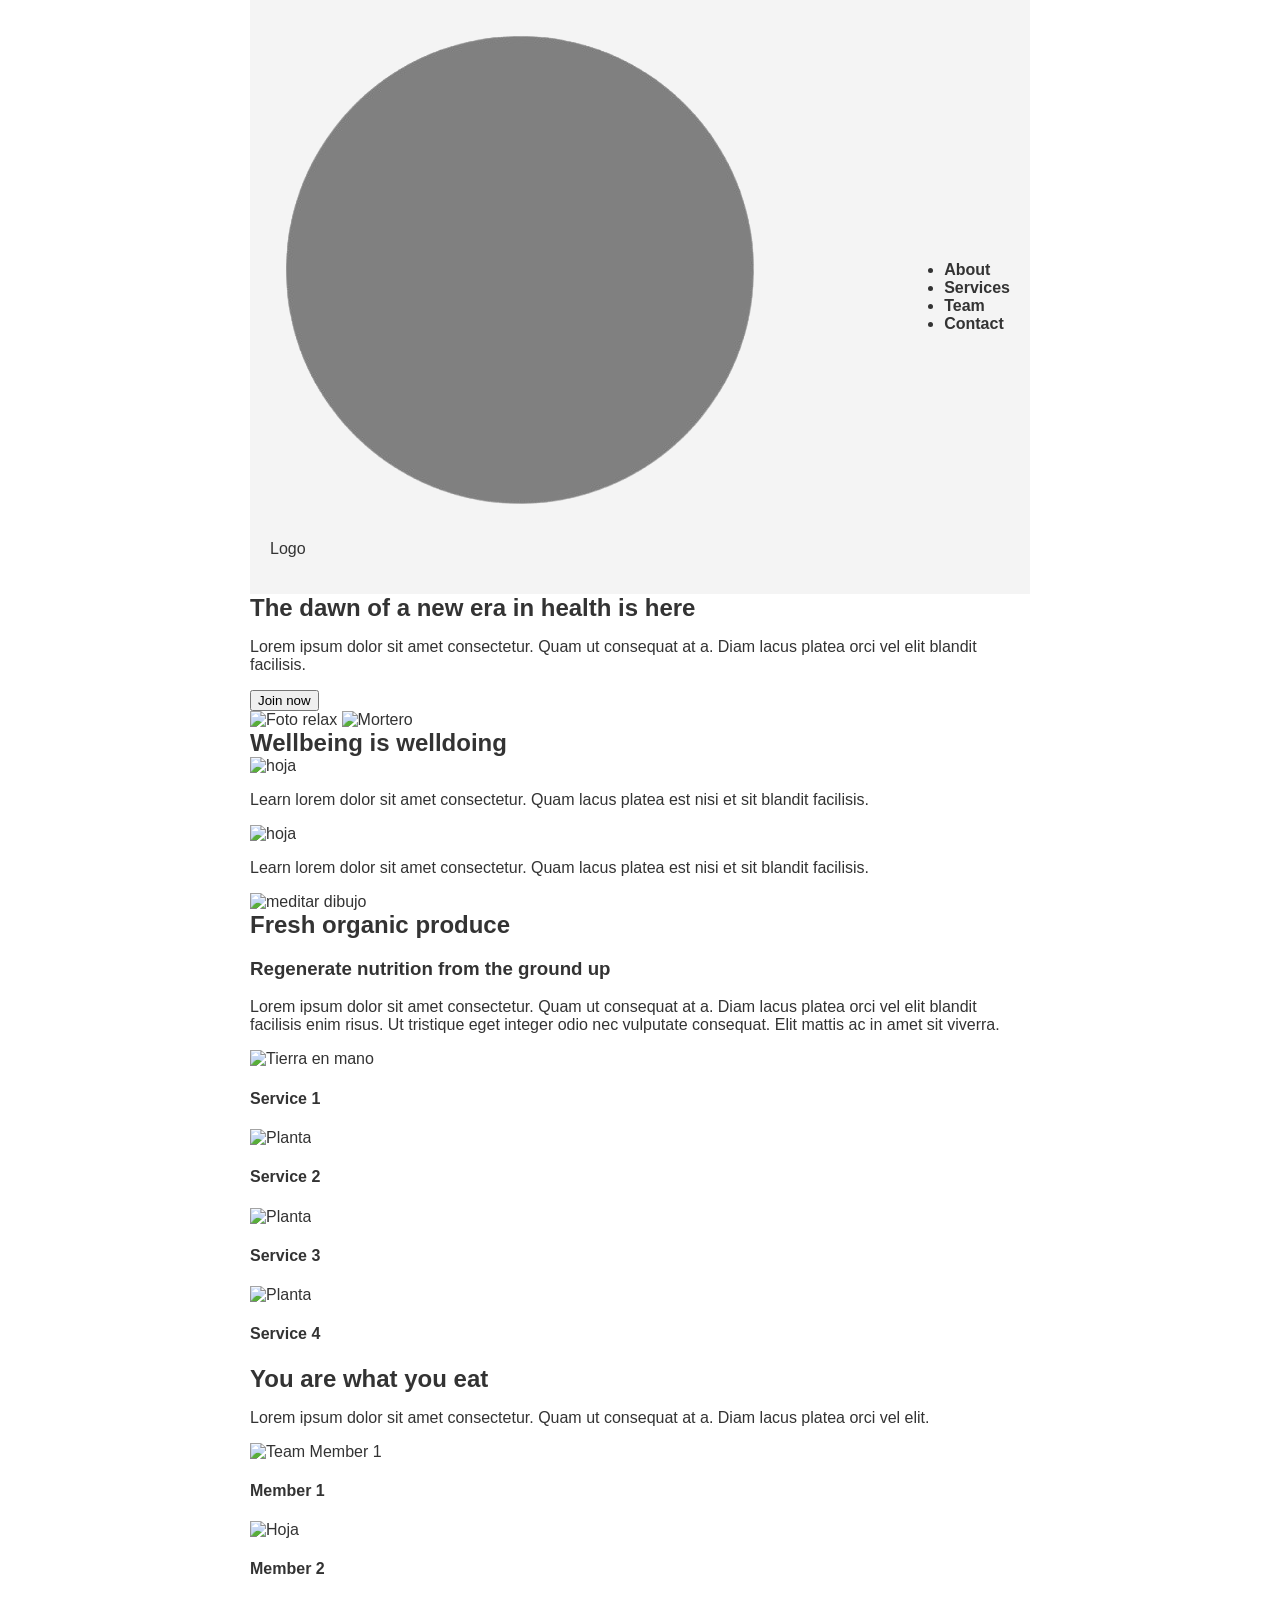
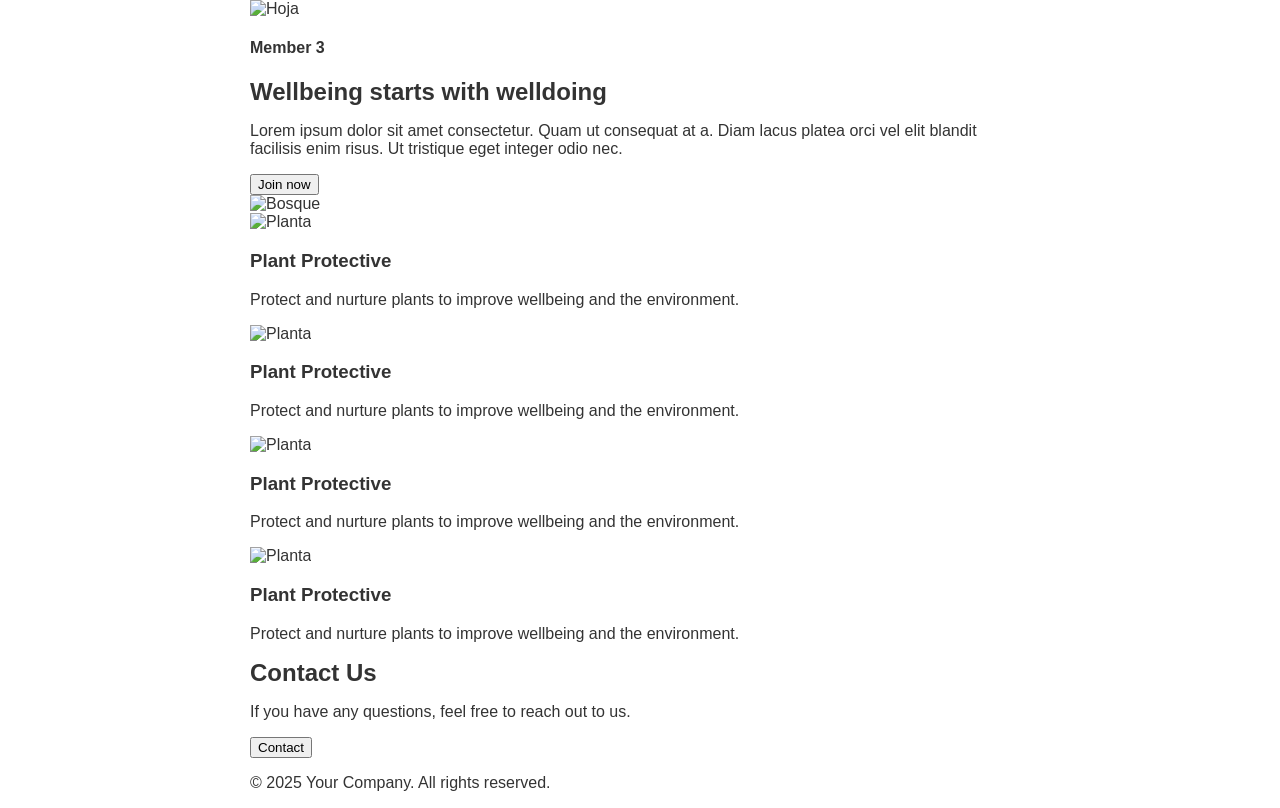
==== index.html @ 931d78bc "Add files via upload" ====
<!DOCTYPE html>
<html lang="es">
<head>
    <meta charset="UTF-8">
    <meta name="viewport" content="width=device-width, initial-scale=1.0">
    <title>Landing Page</title>
    <link rel="stylesheet" href="estilo.css">
</head>
<body>

    <header>
            <div class="logo">
            <img class="imglogo" src="img/logo.png" alt="Logo">
            <p>Logo</p>
            </div>
        <nav>
            <ul>
                <li><a href="#">About</a></li>
                <li><a href="#">Services</a></li>
                <li><a href="#">Team</a></li>
                <li><a href="#">Contact</a></li>
            </ul>
        </nav>
    </header>

    <section class="parte1">
        <h1>The dawn of a new era in health is here</h1>
        <p>Lorem ipsum dolor sit amet consectetur. Quam ut consequat at a. Diam lacus platea orci vel elit blandit facilisis.</p>
        <button class="cta">Join now</button>
    </section>
    <section class="imagenes">
        <img src="img/foto1.png" alt="Foto relax">
        <img src="img/foto2.png" alt="Mortero">
    </section>
    
    
    <section class="parte3">
        <div class="parte3_1">
            <h2>Wellbeing is welldoing</h2>
            <img src="img/hoja1.png" alt="hoja">
            <p>Learn lorem dolor sit amet consectetur. Quam lacus platea est nisi et sit blandit facilisis.</p>
            <img src="img/hoja1.png" alt="hoja">
            <p>Learn lorem dolor sit amet consectetur. Quam lacus platea est nisi et sit blandit facilisis.</p>
        </div> 
        <img src="img/foto3.png" alt="meditar dibujo">    
</section>



    <section id="servicios">
        <h2>Fresh organic produce</h2>
        <h3>Regenerate nutrition from the ground up</h3>
        <p>Lorem ipsum dolor sit amet consectetur. Quam ut consequat at a. Diam lacus platea orci vel elit blandit facilisis enim risus. Ut tristique eget integer odio nec vulputate consequat. Elit mattis ac in amet sit viverra.</p>

        <div class="parte3">
            <div class="servicios">
                <img src="img/foto4.png" alt="Tierra en mano">
                <h4>Service 1</h4>
            </div>
            <div class="servicios">
                <img src="img/planta1.png" alt="Planta">
                <h4>Service 2</h4>
            </div>
            <div class="servicios">
                <img src="img/planta1.png" alt="Planta">
                <h4>Service 3</h4>
            </div>
            <div class="servicios">
                <img src="img/planta1.png" alt="Planta">
                <h4>Service 4</h4>
            </div>
        </div>
    </section>

    <section id="equipo">
        <h2>You are what you eat</h2>
        <p>Lorem ipsum dolor sit amet consectetur. Quam ut consequat at a. Diam lacus platea orci vel elit.</p>

        <div class="miembros">
            <div class="miembro">
                <img src="img/foto5.png" alt="Team Member 1">
                <h4>Member 1</h4>
            </div>
            <div class="miembro">
                <img src="img/hoja2.png" alt="Hoja">
                <h4>Member 2</h4>
            </div>
            <div class="miembro">
                <img src="img/hoja2.png" alt="Hoja">
                <h4>Member 3</h4>
            </div>
        </div>
    </section>

<section id="wellbeing-estadisticas">
    <div class="wellbeing-contenido">
        <h2>Wellbeing starts with welldoing</h2>
        <p>Lorem ipsum dolor sit amet consectetur. Quam ut consequat at a. Diam lacus platea orci vel elit blandit facilisis enim risus. Ut tristique eget integer odio nec.</p>
        <button class="cta">Join now</button>
    </div>

    <img src="img/foto6.png" alt="Bosque" class="fotoplanta">


    <div class="plant-protective">
        <div class="plant">
            <img src="img/planta2.png" alt="Planta" class="fotoplanta">
            <h3>Plant Protective</h3>
            <p>Protect and nurture plants to improve wellbeing and the environment.</p>
        </div>
        <div class="plant">
            <img src="img/planta2.png" alt="Planta" class="fotoplanta">
            <h3>Plant Protective</h3>
            <p>Protect and nurture plants to improve wellbeing and the environment.</p>
        </div>
        <div class="plant">
            <img src="img/planta2.png" alt="Planta" class="fotoplanta">
            <h3>Plant Protective</h3>
            <p>Protect and nurture plants to improve wellbeing and the environment.</p>
        </div>
        <div class="plant">
            <img src="img/planta2.png" alt="Planta" class="fotoplanta">
            <h3>Plant Protective</h3>
            <p>Protect and nurture plants to improve wellbeing and the environment.</p>
        </div>
    </div>
</section>


    <section id="contactanos">
        <h2>Contact Us</h2>
        <p>If you have any questions, feel free to reach out to us.</p>
        <button class="cta">Contact</button>
    </section>

    <footer>
        <p>&copy; 2025 Your Company. All rights reserved.</p>
    </footer>
</body>
</html>
---- estilo.css ----
body { 
    margin: 0;
    font-family: Arial, sans-serif;
    color: #333;
    box-sizing: border-box;
    margin-left: 250px;
    margin-right: 250px;
}

h1, h2 {
    margin: 0;
}

header {
    display: flex;
    justify-content: space-between;
    align-items: center;
    padding: 20px;
    background-color: #f4f4f4;
}

header #logo {
    display: flex;
    align-items: center;
}

#logo img{
    height: 30px;
    padding-right: 5px;
}

header #logo h3 {
    margin: 0 10px 0 0;
}

header nav {
    display: flex;
    gap: 20px;
}

header nav a {
    text-decoration: none;
    color: #333;
    font-weight: bold;
    transition: color 0.3s ease;
}

header nav a:hover {
    color: #285e67;
}

.primeraseccion {
    text-align: center;
    background: #f9f9f9;
    padding: 50px 20px;
}

.primeraseccion h1 {
    font-size: xx-large;
    margin-bottom: 20px;
}

.primeraseccion p {
    margin-bottom: 20px;
    color: #555;
    
}

.primeraseccion button {
    padding: 10px 30px;
    background: #285e67;
    color: white;
    border: none;
    border-radius: 20px;
    font-size: small;
    font-size: medium;
}

.primeraseccion button:hover {
    background: #1f4a51;
}

.fotosprimeraseccion {
    display: flex;
    justify-content: center;
    gap: 20px;
    margin: 30px 0;
}

.fotosprimeraseccion img {
    width: 100%;
    max-width: 400px;
    border-radius: 10px;
}


.segundaseccion {
    text-align: center;
    padding: 50px 20px;
    background-color: #f4f4f4;
}

.segundaseccion h2 {
    font-size: xx-large;
    margin-bottom: 30px;
}

.carac2 {
    display: flex;
    justify-content: center;
    gap: 20px;
    margin-top: 20px;
    text-align: center;
}

.carac2 img {
    display: flex;
}


.carac2 img {
    max-width: 80px;
    margin-bottom: 10px;
}

.carac2 p {
    margin: 10px;
    color: #555;
}


.terceraseccion {
    text-align: center;
    padding: 50px 20px;
    background: #f9f9f9;
}

.terceraseccion h2 {
    font-size: xx-large;
    margin-bottom: 30px;
}

.terceraseccion ul {
    list-style: none;
    padding: 0;
    margin: 0;
}

.terceraseccion ul div {
    display: flex;
    align-items: center;
    justify-content: center;
    margin: 20px 0;
}

.terceraseccion ul div img {
    width: 40px;
    margin-right: 15px;
}

.terceraseccion img {
    max-width: 400px;
    width: 100%;
    border-radius: 10px;
    margin-top: 30px;
}

.footer {
    background: #285e67;
    color: white;
    text-align: center;
    padding: 30px 20px;
}

.footer {
    display: flex;
    flex-direction: column;
    align-items: center;
    margin-bottom: 20px;
}

.footer .logofooter img {
    max-width: 100px;
    margin: 10px 0;
}

.footer nav {
    display: flex;
    gap: 15px;
    justify-content: center;
}

.footer nav a {
    color: white;
    text-decoration: none;
}

.footer nav a:hover {
    text-decoration: underline;
}

.navfooter{
    text-align: right;
}

.parte1footer{
    text-align: left;
}
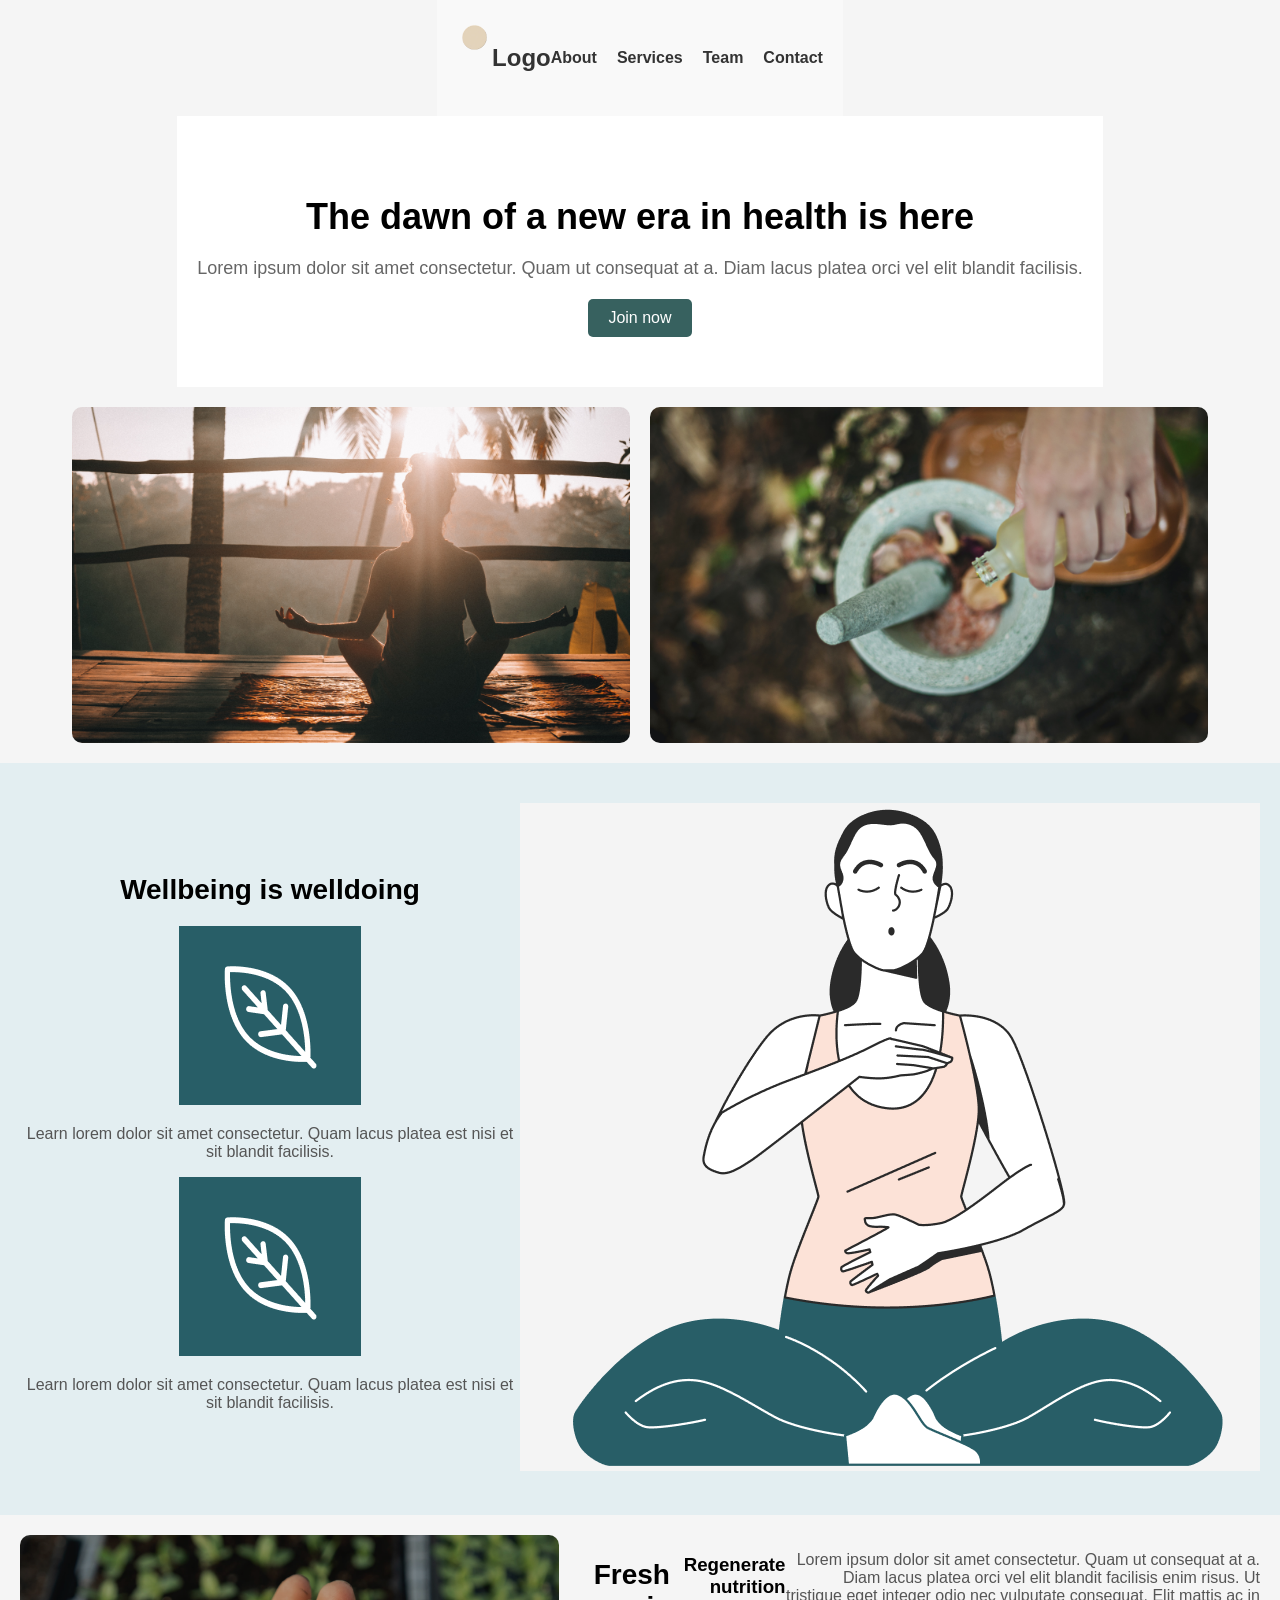
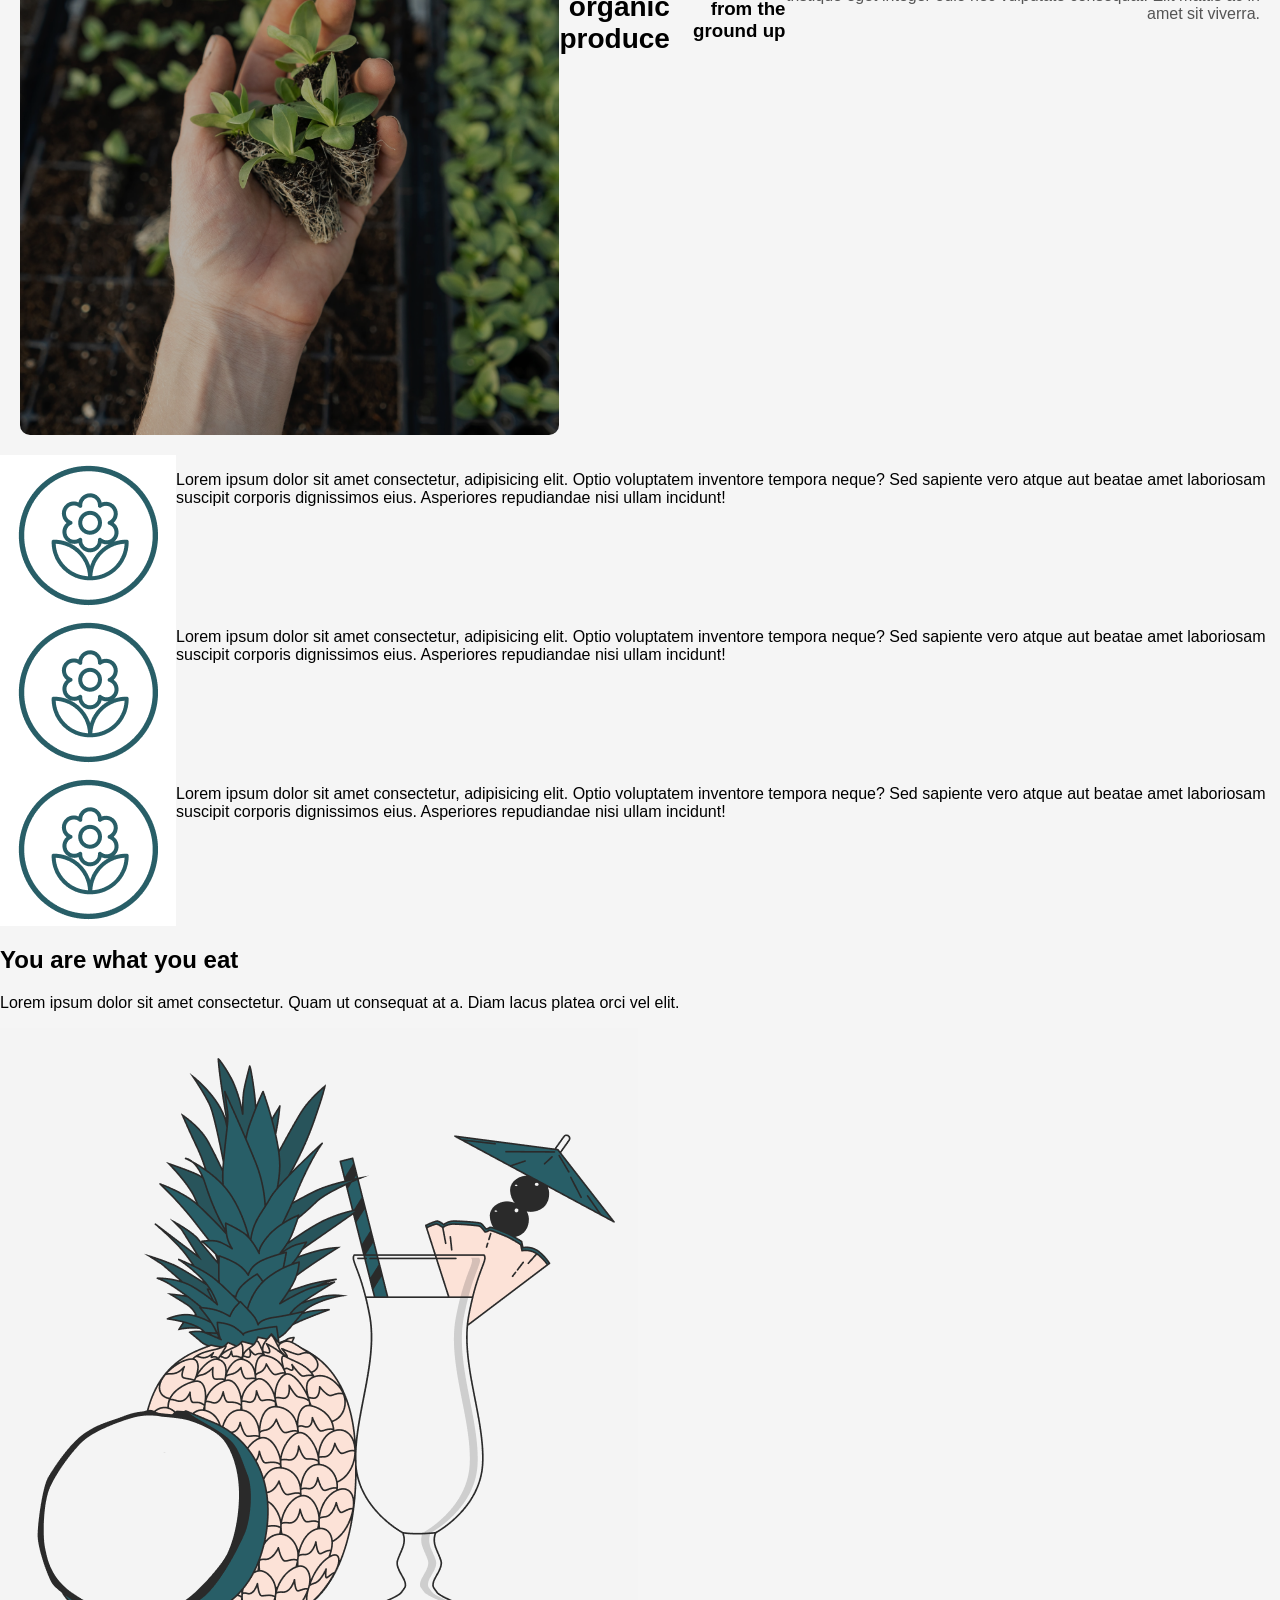
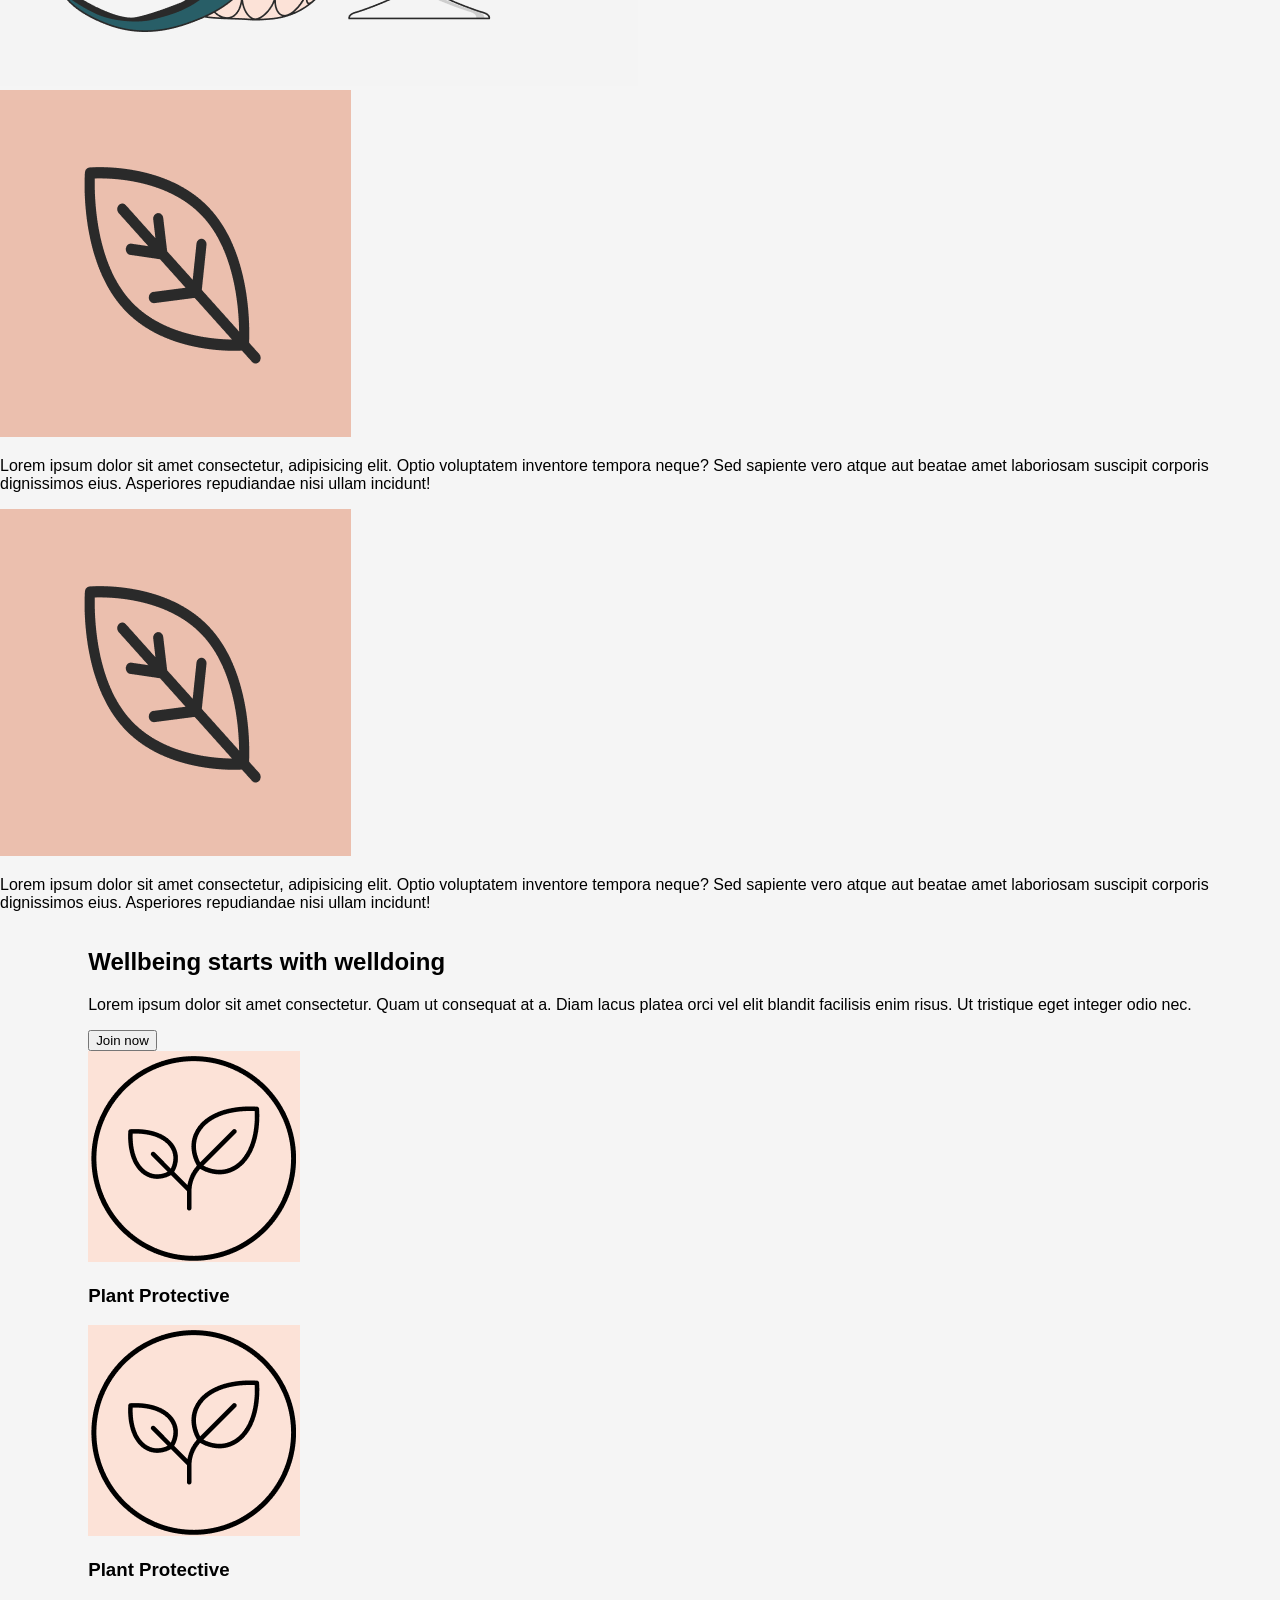
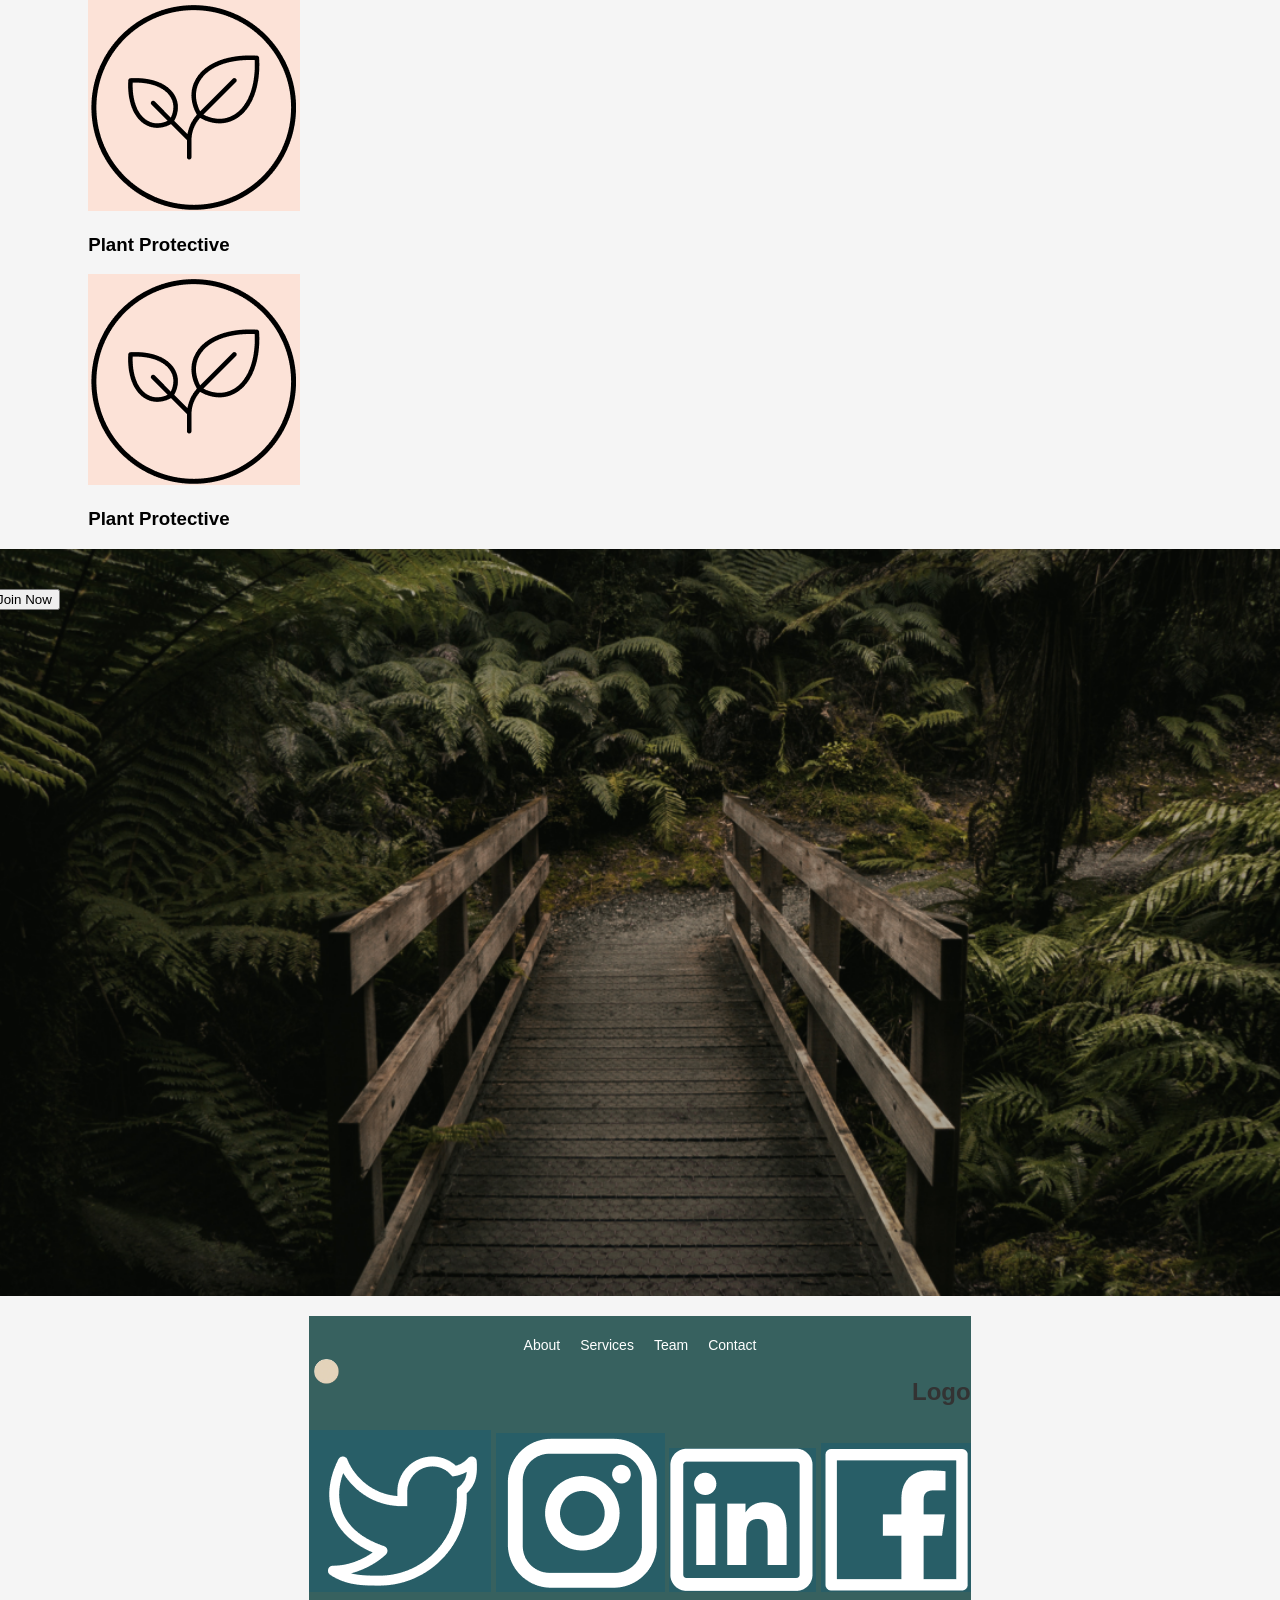
==== commit 7f3ad86b: "Add files via upload" ====
--- a/index.html
+++ b/index.html
@@ -1,18 +1,19 @@
 <!DOCTYPE html>
 <html lang="es">
+
 <head>
     <meta charset="UTF-8">
     <meta name="viewport" content="width=device-width, initial-scale=1.0">
     <title>Landing Page</title>
     <link rel="stylesheet" href="estilo.css">
 </head>
+
 <body>
-
     <header>
-            <div class="logo">
+        <div class="logo">
             <img class="imglogo" src="img/logo.png" alt="Logo">
             <p>Logo</p>
-            </div>
+        </div>
         <nav>
             <ul>
                 <li><a href="#">About</a></li>
@@ -25,15 +26,16 @@
 
     <section class="parte1">
         <h1>The dawn of a new era in health is here</h1>
-        <p>Lorem ipsum dolor sit amet consectetur. Quam ut consequat at a. Diam lacus platea orci vel elit blandit facilisis.</p>
+        <p>Lorem ipsum dolor sit amet consectetur. Quam ut consequat at a. Diam lacus platea orci vel elit blandit
+            facilisis.</p>
         <button class="cta">Join now</button>
     </section>
     <section class="imagenes">
         <img src="img/foto1.png" alt="Foto relax">
         <img src="img/foto2.png" alt="Mortero">
     </section>
-    
-    
+
+
     <section class="parte3">
         <div class="parte3_1">
             <h2>Wellbeing is welldoing</h2>
@@ -41,37 +43,42 @@
             <p>Learn lorem dolor sit amet consectetur. Quam lacus platea est nisi et sit blandit facilisis.</p>
             <img src="img/hoja1.png" alt="hoja">
             <p>Learn lorem dolor sit amet consectetur. Quam lacus platea est nisi et sit blandit facilisis.</p>
-        </div> 
-        <img src="img/foto3.png" alt="meditar dibujo">    
-</section>
+        </div>
+        <div>
+            <img src="img/foto3.png" alt="meditar dibujo">
+        </div>
+    </section>
 
 
 
-    <section id="servicios">
-        <h2>Fresh organic produce</h2>
-        <h3>Regenerate nutrition from the ground up</h3>
-        <p>Lorem ipsum dolor sit amet consectetur. Quam ut consequat at a. Diam lacus platea orci vel elit blandit facilisis enim risus. Ut tristique eget integer odio nec vulputate consequat. Elit mattis ac in amet sit viverra.</p>
-
-        <div class="parte3">
-            <div class="servicios">
-                <img src="img/foto4.png" alt="Tierra en mano">
-                <h4>Service 1</h4>
-            </div>
-            <div class="servicios">
-                <img src="img/planta1.png" alt="Planta">
-                <h4>Service 2</h4>
-            </div>
-            <div class="servicios">
-                <img src="img/planta1.png" alt="Planta">
-                <h4>Service 3</h4>
-            </div>
-            <div class="servicios">
-                <img src="img/planta1.png" alt="Planta">
-                <h4>Service 4</h4>
-            </div>
+    <section>
+        <div class="fresco">
+            <img src="img/foto4.png" alt="Tierra en mano">
+            <h2>Fresh organic produce</h2>
+            <h3>Regenerate nutrition from the ground up</h3>
+            <p>Lorem ipsum dolor sit amet consectetur. Quam ut consequat at a. Diam lacus platea orci vel elit
+                blandit facilisis enim risus. Ut tristique eget integer odio nec vulputate consequat. Elit mattis ac
+                in amet sit viverra.</p>
+        </div>
+        <div class="servicios">
+            <img src="img/planta1.png" alt="Planta">
+            <p>Lorem ipsum dolor sit amet consectetur, adipisicing elit. Optio voluptatem inventore tempora neque?
+                Sed sapiente vero atque aut beatae amet laboriosam suscipit corporis dignissimos eius. Asperiores
+                repudiandae nisi ullam incidunt!</p>
+        </div>
+        <div class="servicios">
+            <img src="img/planta1.png" alt="Planta">
+            <p>Lorem ipsum dolor sit amet consectetur, adipisicing elit. Optio voluptatem inventore tempora neque?
+                Sed sapiente vero atque aut beatae amet laboriosam suscipit corporis dignissimos eius. Asperiores
+                repudiandae nisi ullam incidunt!</p>
+        </div>
+        <div class="servicios">
+            <img src="img/planta1.png" alt="Planta">
+            <p>Lorem ipsum dolor sit amet consectetur, adipisicing elit. Optio voluptatem inventore tempora neque?
+                Sed sapiente vero atque aut beatae amet laboriosam suscipit corporis dignissimos eius. Asperiores
+                repudiandae nisi ullam incidunt!</p>
         </div>
     </section>
-
     <section id="equipo">
         <h2>You are what you eat</h2>
         <p>Lorem ipsum dolor sit amet consectetur. Quam ut consequat at a. Diam lacus platea orci vel elit.</p>
@@ -79,62 +86,76 @@
         <div class="miembros">
             <div class="miembro">
                 <img src="img/foto5.png" alt="Team Member 1">
-                <h4>Member 1</h4>
             </div>
             <div class="miembro">
                 <img src="img/hoja2.png" alt="Hoja">
-                <h4>Member 2</h4>
+                <p>Lorem ipsum dolor sit amet consectetur, adipisicing elit. Optio voluptatem inventore tempora neque?
+                    Sed sapiente vero atque aut beatae amet laboriosam suscipit corporis dignissimos eius. Asperiores
+                    repudiandae nisi ullam incidunt!</p>
+
             </div>
             <div class="miembro">
                 <img src="img/hoja2.png" alt="Hoja">
-                <h4>Member 3</h4>
+                <p>Lorem ipsum dolor sit amet consectetur, adipisicing elit. Optio voluptatem inventore tempora neque?
+                    Sed sapiente vero atque aut beatae amet laboriosam suscipit corporis dignissimos eius. Asperiores
+                    repudiandae nisi ullam incidunt!</p>
+
             </div>
         </div>
     </section>
 
-<section id="wellbeing-estadisticas">
-    <div class="wellbeing-contenido">
-        <h2>Wellbeing starts with welldoing</h2>
-        <p>Lorem ipsum dolor sit amet consectetur. Quam ut consequat at a. Diam lacus platea orci vel elit blandit facilisis enim risus. Ut tristique eget integer odio nec.</p>
-        <button class="cta">Join now</button>
-    </div>
-
-    <img src="img/foto6.png" alt="Bosque" class="fotoplanta">
+    <section id="wellbeing-estadisticas">
+        <div class="wellbeing-contenido">
+            <h2>Wellbeing starts with welldoing</h2>
+            <p>Lorem ipsum dolor sit amet consectetur. Quam ut consequat at a. Diam lacus platea orci vel elit blandit
+                facilisis enim risus. Ut tristique eget integer odio nec.</p>
+            <button class="cta">Join now</button>
+        </div>
 
 
-    <div class="plant-protective">
-        <div class="plant">
-            <img src="img/planta2.png" alt="Planta" class="fotoplanta">
-            <h3>Plant Protective</h3>
-            <p>Protect and nurture plants to improve wellbeing and the environment.</p>
+        <div class="plant-protective">
+            <div class="plant">
+                <img src="img/planta2.png" alt="Planta" class="fotoplanta">
+                <h3>Plant Protective</h3>
+            </div>
+            <div class="plant">
+                <img src="img/planta2.png" alt="Planta" class="fotoplanta">
+                <h3>Plant Protective</h3>
+            </div>
+            <div class="plant">
+                <img src="img/planta2.png" alt="Planta" class="fotoplanta">
+                <h3>Plant Protective</h3>
+            </div>
+            <div class="plant">
+                <img src="img/planta2.png" alt="Planta" class="fotoplanta">
+                <h3>Plant Protective</h3>
+            </div>
         </div>
-        <div class="plant">
-            <img src="img/planta2.png" alt="Planta" class="fotoplanta">
-            <h3>Plant Protective</h3>
-            <p>Protect and nurture plants to improve wellbeing and the environment.</p>
+    </section>
+    <section>
+        <div class="bosquefondo">
+            <button>Join Now</button>
         </div>
-        <div class="plant">
-            <img src="img/planta2.png" alt="Planta" class="fotoplanta">
-            <h3>Plant Protective</h3>
-            <p>Protect and nurture plants to improve wellbeing and the environment.</p>
+    </section>
+    <footer>
+        <ul>
+            <li><a href="paginas/about.html">About</a></li>
+            <li><a href="paginas/services.html">Services</a></li>
+            <li><a href="paginas/team.html">Team</a></li>
+            <li><a href="paginas/contact.html">Contact</a></li>
+        </ul>
+        <div class="logo">
+            <img class="imglogo" src="img/logo.png" alt="Logo">
+            <p>Logo</p>
         </div>
-        <div class="plant">
-            <img src="img/planta2.png" alt="Planta" class="fotoplanta">
-            <h3>Plant Protective</h3>
-            <p>Protect and nurture plants to improve wellbeing and the environment.</p>
+        <div>
+            <img src="img/twitter.png" alt="twitter">
+            <img src="img/ig.png" alt="intagram">
+            <img src="img/linkedin.png" alt="linkedin">
+            <img src="img/facebook.png" alt="facebook">
         </div>
-    </div>
-</section>
+    </footer>
 
+</body>
 
-    <section id="contactanos">
-        <h2>Contact Us</h2>
-        <p>If you have any questions, feel free to reach out to us.</p>
-        <button class="cta">Contact</button>
-    </section>
-
-    <footer>
-        <p>&copy; 2025 Your Company. All rights reserved.</p>
-    </footer>
-</body>
 </html>
--- a/estilo.css
+++ b/estilo.css
@@ -1,209 +1,177 @@
-body { 
-    margin: 0;
-    font-family: Arial, sans-serif;
-    color: #333;
-    box-sizing: border-box;
-    margin-left: 250px;
-    margin-right: 250px;
+.margen{
+  margin-left: auto;
+  margin-right: auto;
+  max-width: 1300px;
 }
 
-h1, h2 {
+body {
+
+    font-family: 'Arial', sans-serif;
     margin: 0;
+    padding: 0;
+    background-color: #f5f5f5;
+    display: flex;
+    flex-direction: column;
+    align-items: center;
+    justify-content: center;
+    min-height: 100vh;
 }
 
 header {
-    display: flex;
-    justify-content: space-between;
-    align-items: center;
-    padding: 20px;
-    background-color: #f4f4f4;
+  background: #f9f9f9;
+  padding: 20px;
+  display: flex;
+  justify-content: space-between;
+  align-items: center;
+}
+.imglogo {
+  height: 35px;
+
+}
+.logo {
+  font-size: 24px;
+  font-weight: bold;
+  color: #333;
+  display:flex;
+  justify-content: space-between;
+
+}
+nav ul {
+  list-style: none;
+  display: flex;
+  gap: 20px;
+  margin: 0;
+  padding: 0;
+}
+nav ul li {
+  display: inline;
+}
+nav ul li a {
+  text-decoration: none;
+  color: #333;
+  font-weight: bold;
+}
+.parte1 {
+  text-align: center;
+  padding: 50px 20px;
+  background-color: #ffffff;
+}
+.parte1 h1 {
+  font-size: 36px;
+  margin-bottom: 20px;
+}
+.parte1 p {
+  font-size: 18px;
+  color: #666;
+  margin-bottom: 20px;
+}
+.parte1 button {
+  background: #37615f;
+  color: #fff;
+  border: none;
+  padding: 10px 20px;
+  font-size: 16px;
+  cursor: pointer;
+  border-radius: 5px;
+}
+.imagenes {
+  display: flex;
+  gap: 20px;
+  padding: 20px;
+  justify-content: center;
+}
+.imagenes img {
+  width: 45%;
+  border-radius: 10px;
+}
+.parte3 {
+  text-align: center;
+  padding: 40px 20px;
+  background: #e3eef1;
+  display: flex;
+  align-items: center;
+  justify-content: center;
+}
+.parte3 h2 {
+  font-size: 28px;
+  margin-bottom: 20px;
+}
+.parte3 p {
+  font-size: 16px;
+  color: #555;
+}
+.parte3_1 {
+  align-items: center;
+
 }
 
-header #logo {
-    display: flex;
-    align-items: center;
+.fresco {
+  padding: 20px;
+  text-align: right;
+  display: flex;
+  justify-content: center;
+}
+.fresco img {
+  height: 500px;
+  border-radius: 10px;
+}
+.fresco h2 {
+  font-size: 28px;
+  margin-bottom: 20px;
+}
+.fresco p {
+  font-size: 16px;
+  color: #555;
+}
+.fresco ul {
+  list-style: none;
+  padding: 0;
+}
+.fresh ul li {
+  font-size: 16px;
+  color: #555;
+  margin-bottom: 10px;
+  display: flex;
+  align-items: center;
+  gap: 10px;
+}
+.fresco1 {
+  margin-left: 100px;
+  margin-right: 250px;
+}
+footer {
+  background: #37615f;
+  color: #fff;
+  text-align: center;
+  padding: 20px 0;
+  margin-top: 20px;
+}
+footer ul {
+  list-style: none;
+  display: flex;
+  gap: 20px;
+  justify-content: center;
+  padding: 0;
+  margin: 0;
+}
+footer ul li a {
+  text-decoration: none;
+  color: #fff;
+  font-size: 14px;
 }
 
-#logo img{
-    height: 30px;
-    padding-right: 5px;
+.bosquefondo{
+  background-image: url(img/foto6.png);
+  background-size: cover;
+  background-repeat: no-repeat;
+  background-position: center;
+  border-radius: 12px;
+  padding: 40px;
+  color: #ffffff;
+  width: 1302px;
+  height: 667px;
 }
 
-header #logo h3 {
-    margin: 0 10px 0 0;
-}
-
-header nav {
-    display: flex;
-    gap: 20px;
-}
-
-header nav a {
-    text-decoration: none;
-    color: #333;
-    font-weight: bold;
-    transition: color 0.3s ease;
-}
-
-header nav a:hover {
-    color: #285e67;
-}
-
-.primeraseccion {
-    text-align: center;
-    background: #f9f9f9;
-    padding: 50px 20px;
-}
-
-.primeraseccion h1 {
-    font-size: xx-large;
-    margin-bottom: 20px;
-}
-
-.primeraseccion p {
-    margin-bottom: 20px;
-    color: #555;
-    
-}
-
-.primeraseccion button {
-    padding: 10px 30px;
-    background: #285e67;
-    color: white;
-    border: none;
-    border-radius: 20px;
-    font-size: small;
-    font-size: medium;
-}
-
-.primeraseccion button:hover {
-    background: #1f4a51;
-}
-
-.fotosprimeraseccion {
-    display: flex;
-    justify-content: center;
-    gap: 20px;
-    margin: 30px 0;
-}
-
-.fotosprimeraseccion img {
-    width: 100%;
-    max-width: 400px;
-    border-radius: 10px;
-}
-
-
-.segundaseccion {
-    text-align: center;
-    padding: 50px 20px;
-    background-color: #f4f4f4;
-}
-
-.segundaseccion h2 {
-    font-size: xx-large;
-    margin-bottom: 30px;
-}
-
-.carac2 {
-    display: flex;
-    justify-content: center;
-    gap: 20px;
-    margin-top: 20px;
-    text-align: center;
-}
-
-.carac2 img {
-    display: flex;
-}
-
-
-.carac2 img {
-    max-width: 80px;
-    margin-bottom: 10px;
-}
-
-.carac2 p {
-    margin: 10px;
-    color: #555;
-}
-
-
-.terceraseccion {
-    text-align: center;
-    padding: 50px 20px;
-    background: #f9f9f9;
-}
-
-.terceraseccion h2 {
-    font-size: xx-large;
-    margin-bottom: 30px;
-}
-
-.terceraseccion ul {
-    list-style: none;
-    padding: 0;
-    margin: 0;
-}
-
-.terceraseccion ul div {
-    display: flex;
-    align-items: center;
-    justify-content: center;
-    margin: 20px 0;
-}
-
-.terceraseccion ul div img {
-    width: 40px;
-    margin-right: 15px;
-}
-
-.terceraseccion img {
-    max-width: 400px;
-    width: 100%;
-    border-radius: 10px;
-    margin-top: 30px;
-}
-
-.footer {
-    background: #285e67;
-    color: white;
-    text-align: center;
-    padding: 30px 20px;
-}
-
-.footer {
-    display: flex;
-    flex-direction: column;
-    align-items: center;
-    margin-bottom: 20px;
-}
-
-.footer .logofooter img {
-    max-width: 100px;
-    margin: 10px 0;
-}
-
-.footer nav {
-    display: flex;
-    gap: 15px;
-    justify-content: center;
-}
-
-.footer nav a {
-    color: white;
-    text-decoration: none;
-}
-
-.footer nav a:hover {
-    text-decoration: underline;
-}
-
-.navfooter{
-    text-align: right;
-}
-
-.parte1footer{
-    text-align: left;
-}
-
+.servicios{
+  display: flex;
+}
